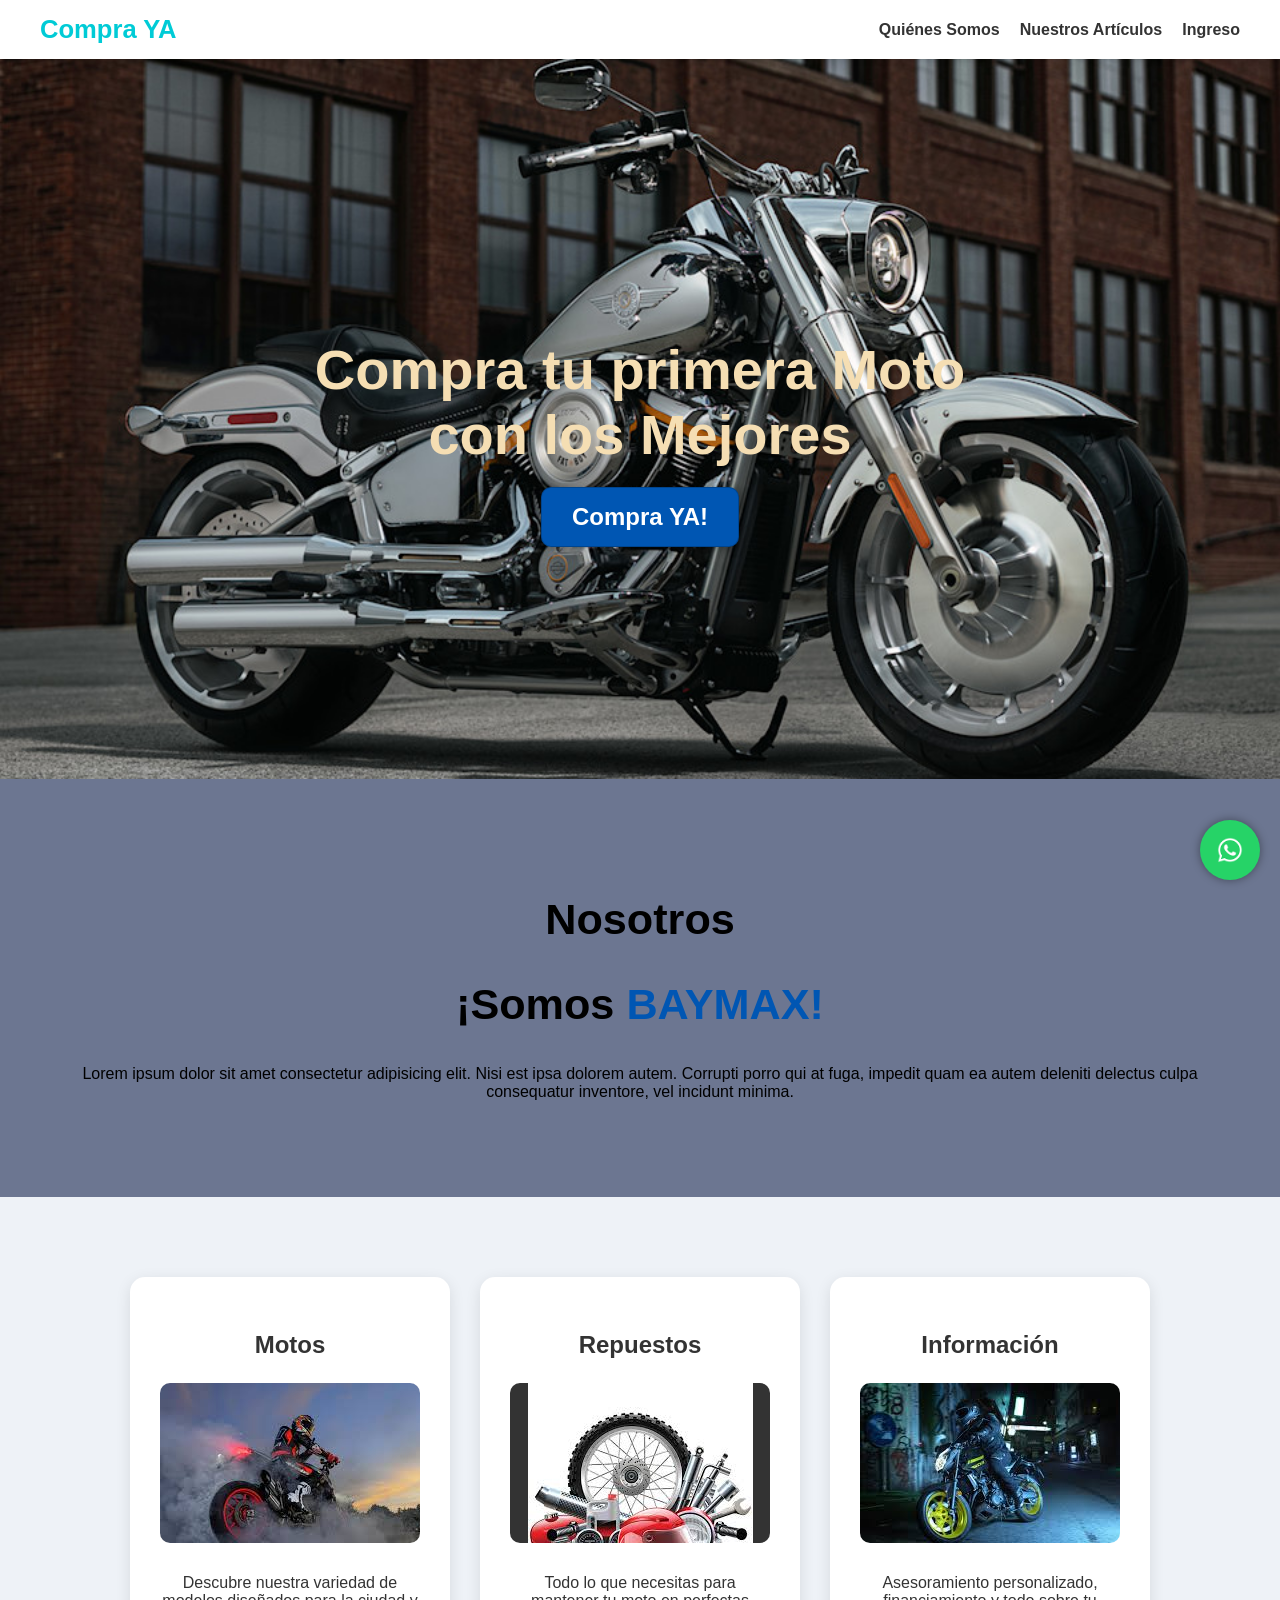
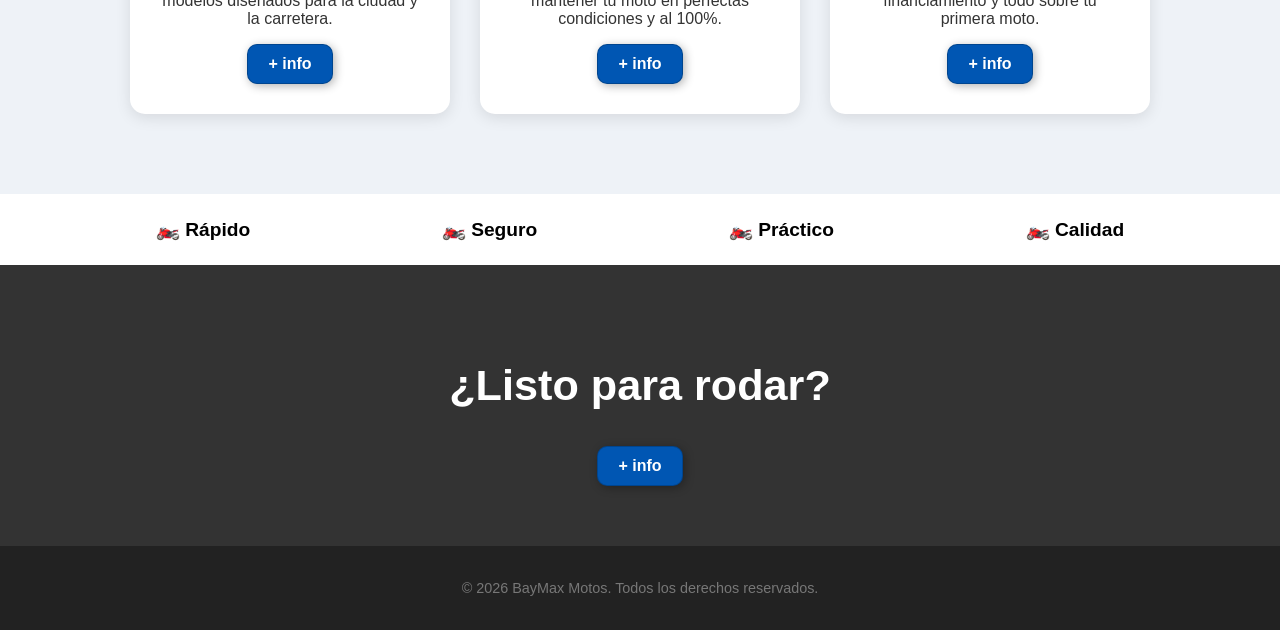
==== principal/index.html @ c5c09fca "nueva" ====
<!DOCTYPE html>
<html lang="es">
<head>
    <meta charset="UTF-8">
    <meta name="viewport" content="width=device-width, initial-scale=1.0">
    <title>BayMax - Motos</title>
    <link rel="stylesheet" href="style.css">
</head>
<body>
    <header>
        <div class="container header-flex">
            <p class="logo">Compra YA</p>
            <nav>
                <a href="#">Quiénes Somos</a>
                <a href="motos.html">Nuestros Artículos</a>
                <a href="forma.html">Ingreso</a>
            </nav>
        </div>
    </header>
    
    <section id="principio">
        <h1>Compra tu primera Moto <br>con los Mejores</h1>
        <div class="hola">
            <a href="indexlo.html" class="btn-principal">Compra YA!</a>
        </div>
    </section>

    <section id="somos-bay">
        <div class="container">
            <div class="programas">
                <h2>Nosotros</h2>
                <div class="img-container">
                    <h2>¡Somos <span class="mitad">BAYMAX!</span></h2>
                    <p>Lorem ipsum dolor sit amet consectetur adipisicing elit. Nisi est ipsa dolorem autem. Corrupti porro qui at fuga, impedit quam ea autem deleniti delectus culpa consequatur inventore, vel incidunt minima.</p>
                </div>
            </div>
        </div>
    </section>
    
    <section id="que-ofrecemos">
        <div class="container cards-container">
            <div class="carta moto-bg">
                <h3>Motos</h3>
                <div class="imas">
                    <img src="moti.jpg" alt="moto">
                </div>
                <p>Descubre nuestra variedad de modelos diseñados para la ciudad y la carretera.</p>
                <button>+ info</button>
            </div>
            <div class="carta repuesto-bg">
                <h3>Repuestos</h3>
                 <div class="imas">
                    <img src="repi.jpg" alt="Repuestos">
                </div>
                <p>Todo lo que necesitas para mantener tu moto en perfectas condiciones y al 100%.</p>
                <button>+ info</button>
            </div>
            <div class="carta info-bg">
                <h3>Información</h3>
                 <div class="imas">
                    <img src="infi.jpg" alt="Información">
                </div>
                <p>Asesoramiento personalizado, financiamiento y todo sobre tu primera moto.</p>
                <button>+ info</button>
            </div>
        </div>
    </section>
        <section id="caracteristicas">
        <div class="container">
            <ul>
                <li>🏍️ Rápido</li>
                <li>🏍️ Seguro</li>
                <li>🏍️ Práctico</li>
                <li>🏍️ Calidad</li>
            </ul>
        </div>
    </section>
    
    <section id="ultimo">
        <h2>¿Listo para rodar?</h2>
        <button>+ info</button>
    </section>

    <footer>
        <div class="container">
            <p>&copy; 2026 BayMax Motos. Todos los derechos reservados.</p>
        </div>
    </footer>
<a href="https://wa.me/573001234567" class="whatsapp" target="_blank"></a>
    <script src="java.js"></script>
</body>
</html>
---- principal/style.css ----
* {
    box-sizing: border-box;
}

body {
    font-family: 'Roboto', sans-serif;
    margin: 0;
    background-color: #6c7691;
}

h1 { font-size: 3.5rem; }
h2 { font-size: 2.7rem; }
h3 { font-size: 1.5rem; }
ul { list-style: none; padding: 0; }

button {
    font-size: 1rem;
    font-weight: bold;
    padding: 10px 20px;
    border-radius: 10px;
    border: 1px solid rgba(0, 0, 0, 0.2);
    box-shadow: 2px 2px 10px rgba(0, 0, 0, 0.3);
    color: white;
    background-color: #0056b3;
    cursor: pointer;
    transition: all 0.3s ease;
}


button:hover {
    transform: translateY(-5px) scale(1.05);
    background-color: #004085;
}


.btn-principal {
    display: inline-block; 
    text-decoration: none; 
    font-size: 1.5rem;
    font-weight: bold;
    padding: 15px 30px;
    border-radius: 10px;
    border: 1px solid rgba(0, 0, 0, 0.2);
    box-shadow: 2px 2px 10px rgba(0, 0, 0, 0.3);
    color: white;
    background-color: #0056b3;
    transition: all 0.3s ease;
}


.btn-principal:hover {
    transform: translateY(-5px) scale(1.05);
    background-color: #004085;
    color: white; 
}


.container {
    max-width: 1200px;
    margin: auto;
    padding: 0 20px;
}

.mitad { color: #0056b3; }



header {
    background-color: #ffffff;
    box-shadow: 0 2px 5px rgba(0,0,0,0.1);
    position: sticky;
    top: 0;
    z-index: 1000;
}

.header-flex {
    display: flex;
    justify-content: space-between; 
    align-items: center;
    padding: 15px 0;
}

header .logo {
    margin: 0;
    color: #00cbd6;
    font-size: 1.6rem;
    font-weight: bold;
}

header nav {
    display: flex;
    flex-direction: row; 
    gap: 20px; 
}

header nav a {
    text-decoration: none;
    color: #333;
    font-weight: bold;
    transition: color 0.3s;
}

header nav a:hover {
    color: #0056b3;
}


#principio {
    display: flex;
    align-items: center;
    justify-content: center;
    text-align: center;
    flex-direction: column;
    height: 80vh;
    color: white;
    background-image: linear-gradient(rgba(0,0,0,0.5), rgba(0,0,0,0.5)), url('https://www.harley-davidson.com/ctfasset/5vy1mse9fkav/B9IHmgQQvskImiKUQl0uo/218c23610c8b0dd4b0d597e6fd43f4e0/icon-fbgg-mc.jpg?impolicy=myresize&rw=960');
    background-size: cover;
    background-position: center;
    background-image: url(motito.jpg);
}

#principio h1 {
    color: wheat;
    margin-bottom: 20px;
}

#somos-bay .container {
    text-align: center;
    padding: 80px 12px;
}


#que-ofrecemos {
    background-color: #eef2f7;
    padding: 80px 0;
}

.cards-container {
    display: flex;
    justify-content: center; 
    align-items: center;
    flex-wrap: wrap; 
    gap: 30px; 
}

.carta {
    background-color: #ffffff;
    color: #333;
    border-radius: 15px;
    padding: 30px;
    width: 320px; 
    min-height: 250px;
    text-align: center;
    box-shadow: 0 4px 15px rgba(0,0,0,0.1);
    display: flex;
    flex-direction: column;
    justify-content: space-between;
    align-items: center;
}

.imas{
    width: 100% ;
    height: 160px ;
    overflow: hidden;
    border-radius: 10px;
    margin-bottom: 15px;
    background-color: #333;
}
.imas:hover{
    transform: scale(1.05);
}


#caracteristicas {
    padding: 5px 0;
    background-color: #fff;
}

#caracteristicas ul {
    display: flex;
    justify-content: space-around;
    flex-wrap: wrap;
    font-size: 1.2rem;
    font-weight: bold;
}


#ultimo {
    text-align: center;
    padding: 60px 0;
    background-color: #333;
    color: white;
}

footer {
    background-color: #222;
    color: #777;
    text-align: center;
    padding: 20px 0;
    font-size: 0.9rem;
}
.whatsapp{
    position: fixed;
    bottom: 20px;
    right: 20px;
    width: 60px;
    height: 60px;
    background: #25D366;
    font-size: 35px;
    text-decoration: none;
    border-radius: 50%;
    display: flex;
    justify-content: center;
    align-items: center;
    box-shadow: 0 0 10px rgba(0,0,0,0.4);
    transition: 0.3s;
    background-image: url(des.jpg);
    background-size: cover;
    background-position: center;
}
.whatsapp:hover{
    transform: scale(1.1);
}
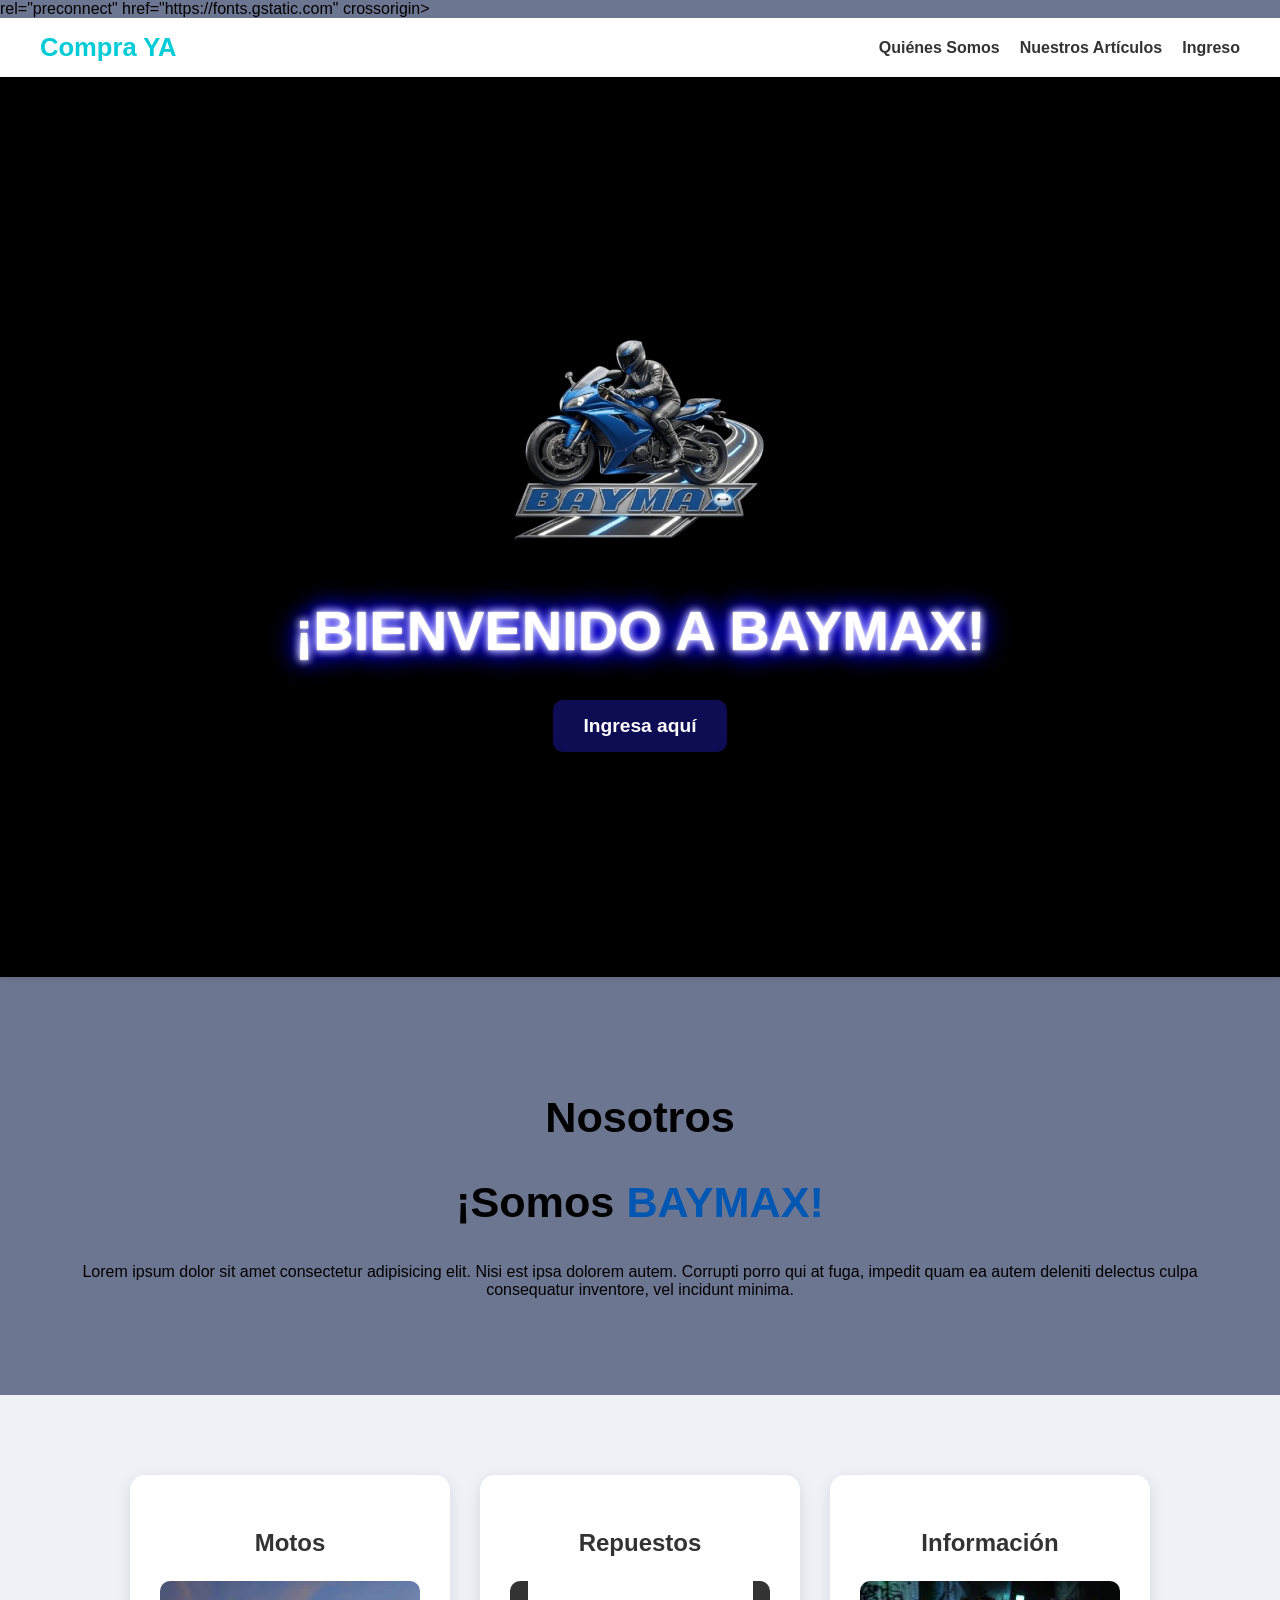
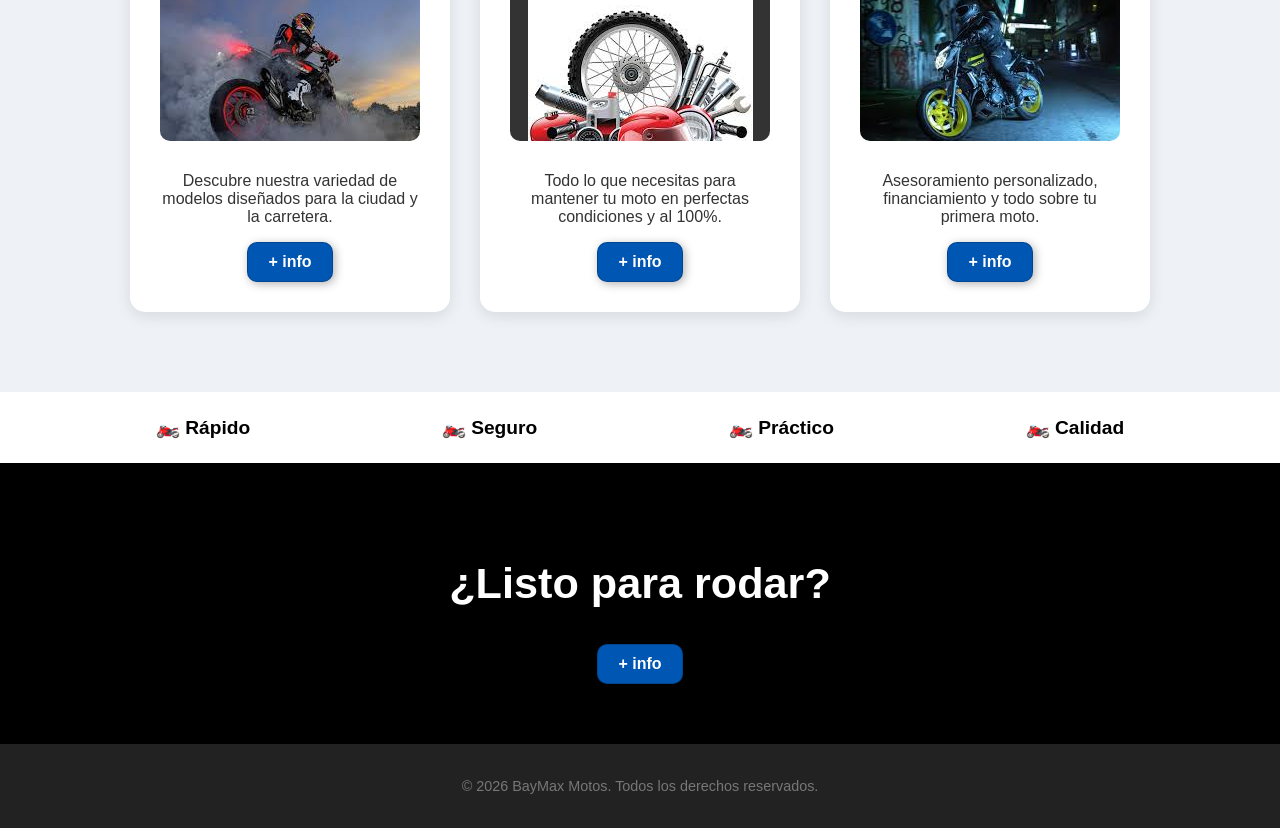
==== commit 18e776a8: "list" ====
--- a/principal/index.html
+++ b/principal/index.html
@@ -5,6 +5,9 @@
     <meta name="viewport" content="width=device-width, initial-scale=1.0">
     <title>BayMax - Motos</title>
     <link rel="stylesheet" href="style.css">
+    <link rel="preconnect" href="https://fonts.googleapis.com">
+    <link> rel="preconnect" href="https://fonts.gstatic.com" crossorigin>
+    <link href="https://fonts.googleapis.com/css2?family=Black+Ops+One&family=Caveat+Brush&family=Racing+Sans+One&display=swap" rel="stylesheet"
 </head>
 <body>
     <header>
@@ -18,12 +21,24 @@
         </div>
     </header>
     
-    <section id="principio">
-        <h1>Compra tu primera Moto <br>con los Mejores</h1>
-        <div class="hola">
-            <a href="indexlo.html" class="btn-principal">Compra YA!</a>
-        </div>
-    </section>
+    <main>
+        <header class="hero">
+            <div class="img-div">
+            <img src="bayy.png" alt="" title="" width="400px" height="250px">
+            
+                <div class="hero-container">
+                    <h1>¡BIENVENIDO A BAYMAX!</h1>
+                    <a href="indexlo.html"><button  class="btn-primario">Ingresa aquí</button> </a>
+                </div>
+            </div>
+        </header>
+    </main>
+    
+
+     <a href="https://wa.me/573001234567" class="whatsapp" target="_blank"></a>
+
+
+    
 
     <section id="somos-bay">
         <div class="container">
@@ -88,5 +103,6 @@
     </footer>
 <a href="https://wa.me/573001234567" class="whatsapp" target="_blank"></a>
     <script src="java.js"></script>
+    <script src="https://cdn.jsdelivr.net/npm/bootstrap@5.3.8/dist/js/bootstrap.bundle.min.js" integrity="sha384-FKyoEForCGlyvwx9Hj09JcYn3nv7wiPVlz7YYwJrWVcXK/BmnVDxM+D2scQbITxI" crossorigin="anonymous"></script>
 </body>
 </html>
--- a/principal/style.css
+++ b/principal/style.css
@@ -1,11 +1,20 @@
 * {
     box-sizing: border-box;
+    
 }
 
 body {
-    font-family: 'Roboto', sans-serif;
+    font-family: "Black Ops One", system-ui;
     margin: 0;
     background-color: #6c7691;
+      text-shadow: 
+    0 0 2px #fff,
+    0 0 10px #fff,
+    0 0 20px #1100ff,
+    0 0 30px #0d00ff,
+    0 0 30px #0000ff,
+    
+    
 }
 
 h1 { font-size: 3.5rem; }
@@ -101,23 +110,11 @@
 }
 
 header nav a:hover {
-    color: #0056b3;
-}
-
-
-#principio {
-    display: flex;
-    align-items: center;
-    justify-content: center;
-    text-align: center;
-    flex-direction: column;
-    height: 80vh;
-    color: white;
-    background-image: linear-gradient(rgba(0,0,0,0.5), rgba(0,0,0,0.5)), url('https://www.harley-davidson.com/ctfasset/5vy1mse9fkav/B9IHmgQQvskImiKUQl0uo/218c23610c8b0dd4b0d597e6fd43f4e0/icon-fbgg-mc.jpg?impolicy=myresize&rw=960');
-    background-size: cover;
-    background-position: center;
-    background-image: url(motito.jpg);
-}
+    box-shadow: 0 4px 15px rgba(0,0,0,0.1);
+}
+
+
+
 
 #principio h1 {
     color: wheat;
@@ -188,7 +185,7 @@
 #ultimo {
     text-align: center;
     padding: 60px 0;
-    background-color: #333;
+    background-color: #000000;
     color: white;
 }
 
@@ -220,4 +217,66 @@
 }
 .whatsapp:hover{
     transform: scale(1.1);
+}
+
+
+body {
+    font-family:  "Audiowide", sans-serif;
+    margin: 0;
+    font-weight: 200;
+    font-style: normal;
+    
+}
+
+.hero {
+    background-image: url(Azul.jpg);
+    background-size: cover;
+    background-position: center;
+    height: 100vh;
+    background-blend-mode: multiply;
+    display: flex;
+    justify-content: center;
+    align-items: center;
+    text-align: center;
+    background-image: url(fondo.jpg);
+
+}
+
+.hero-container {
+    color: rgb(255, 255, 255);
+}
+
+.btn-primario {
+    background-color: rgb(14, 12, 83);
+    color: white;
+    padding: 15px 30px;
+    font-size: 1.2rem;
+    border: none;
+    border-radius: 10px;
+    cursor: pointer;
+
+    transition: all 0.3s ease;
+}
+
+.btn-primario:hover {
+    background-color:  rgb(46, 43, 131);
+    transform: translateY(-5px);
+    box-shadow: 0px 10px 15px  white;
+}
+
+.hero{
+    background-color: #000000;
+    color: rgba(255, 255, 255, 0.936);
+    text-align: center;
+    padding: 40px 20px;
+    color: #fff;
+    font-size: 2rem;
+    font-family:  "Audiowide", sans-serif;
+    text-shadow: 
+    0 0 2px #fff,
+    0 0 10px #fff,
+    0 0 20px #1100ff,
+    0 0 30px #0d00ff,
+    0 0 30px #0000ff,
+    0 0 10px rgb(255, 255, 255)
 }
